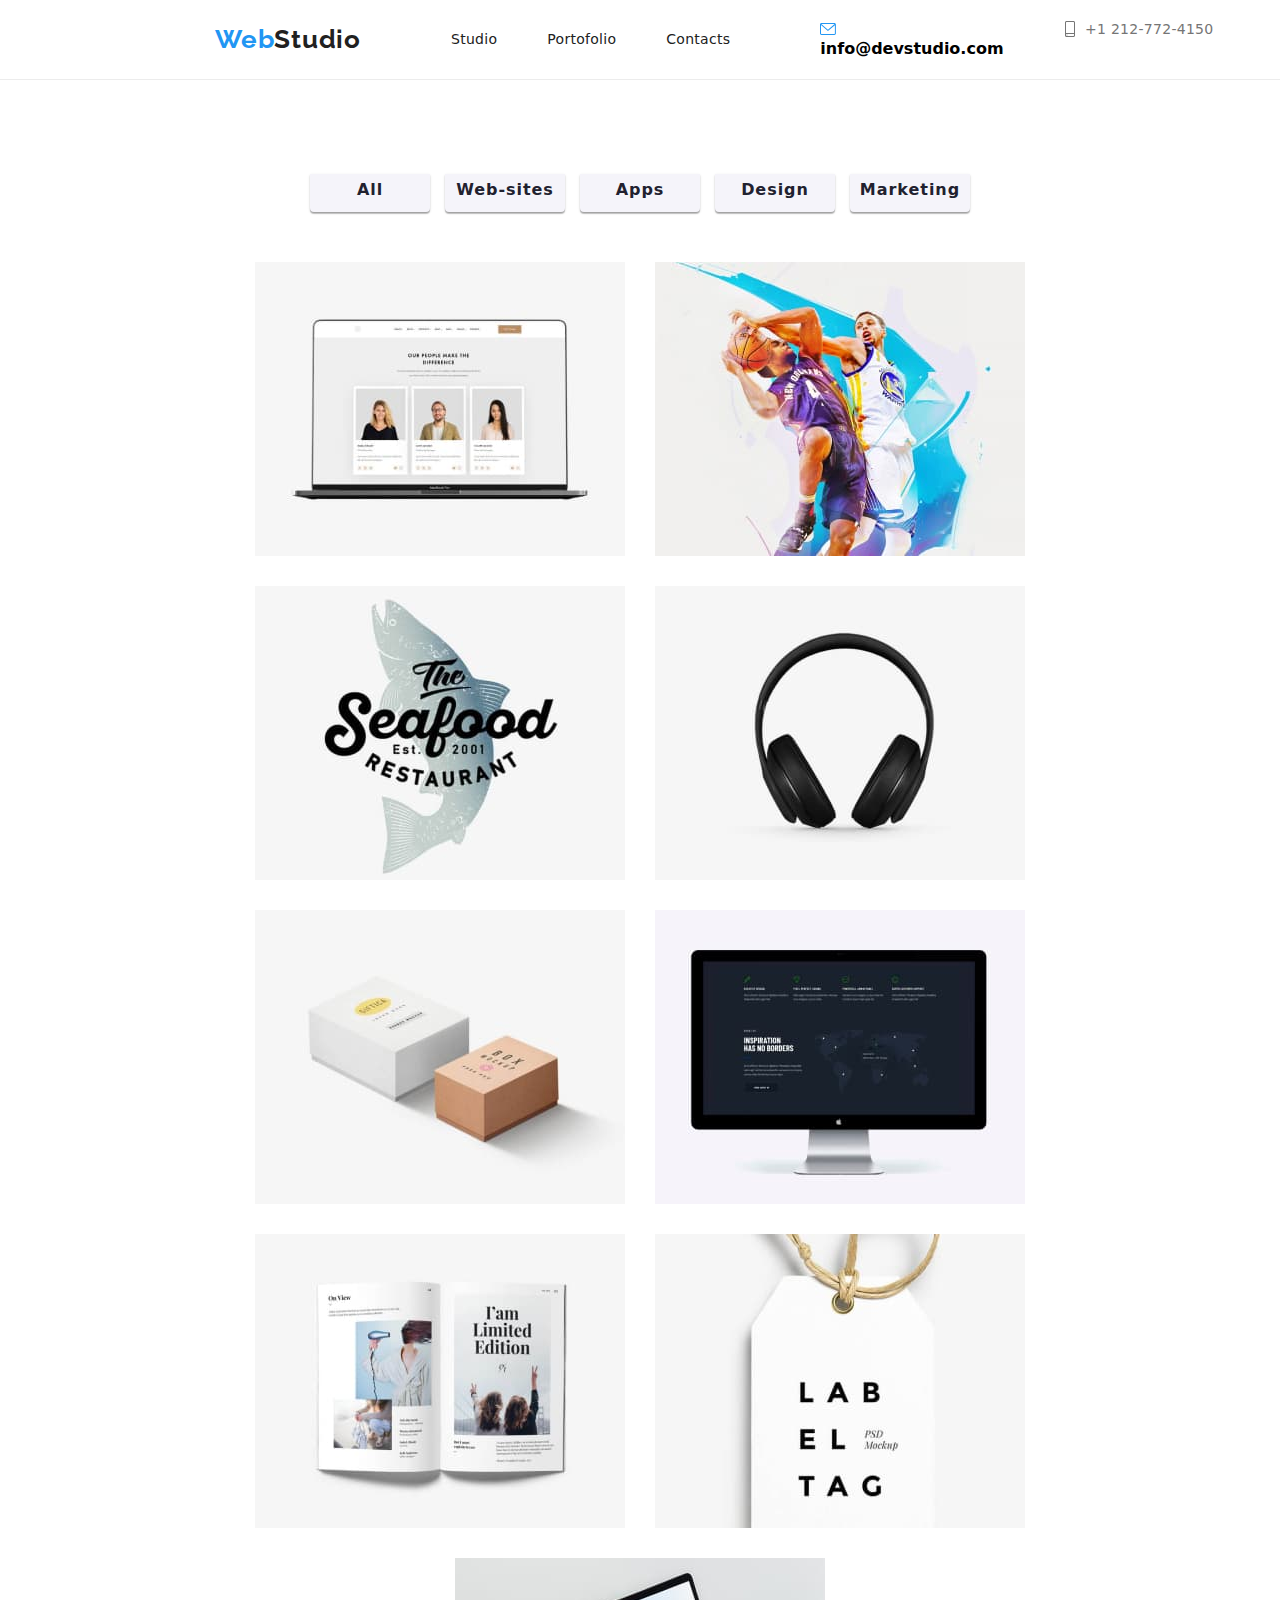
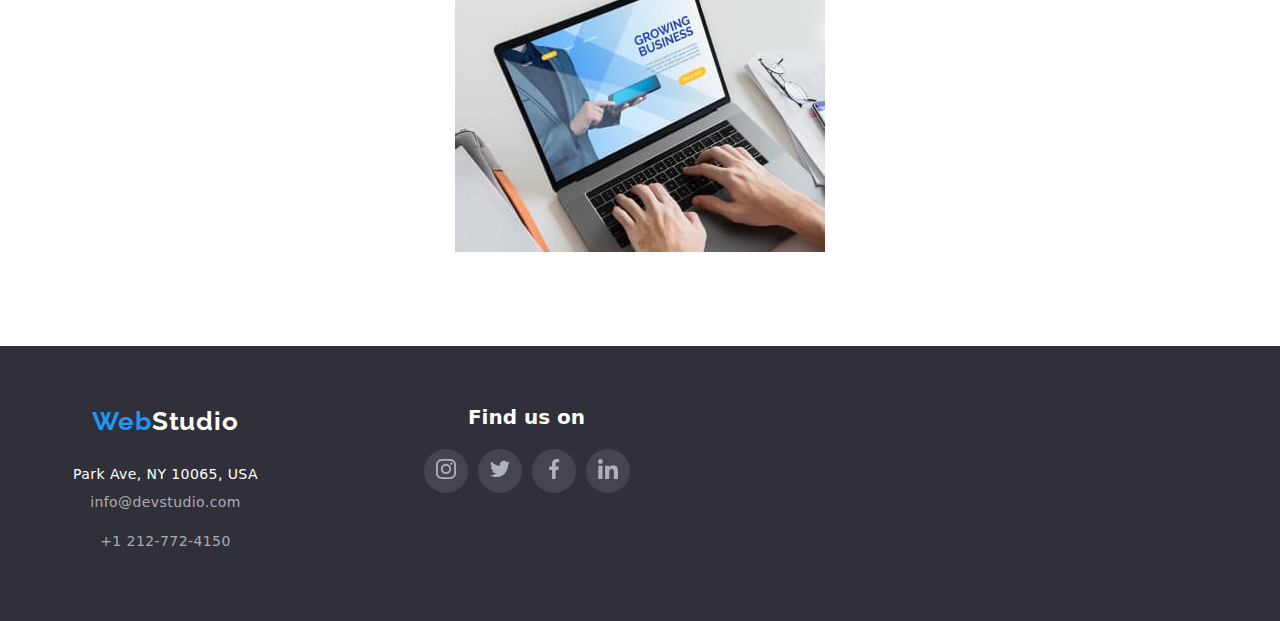
==== portofolio.html @ f5ddb163 "update6.1" ====
<!DOCTYPE html>
<html lang="en">
  <head>
    <meta charset="UTF-8" />
    <meta http-equiv="X-UA-Compatible" content="IE=edge" />
    <meta name="viewport" content="width=device-width, initial-scale=1.0" />
    <title>Portofolio</title>
    <link rel="stylesheet" href="https://cdnjs.cloudflare.com/ajax/libs/modern-normalize/1.0.0/modern-normalize.min.css"/>
    <link rel="stylesheet" href="./css/reset.css" />
    <link rel="stylesheet" href="./css/styles.css" />
  </head>

  <body>
    <!--header Section-->
    <header class="header-section">
      <div class="header-section-container container">
        <a class="header-section-logo logo-style" href="index.html">Web<span class="second-logo">Studio</span></a>
        <nav class="header-section-nav menu"></nav>
          <ul class="header-section-nav_list unstyled-list">
            <li class="header-section-nav_item"><a class="nav_link active" href="index.html">Studio</a></li>
            <li class="header-section-nav_item"><a class="nav_link active" href="portofolio.html">Portofolio</a></li>
            <li class="header-section-nav_item"><a class="nav_link active" href="contacts.html">Contacts</a></li>
          </ul>
        </nav>
        <div class="top-contact">
        <ul class="top-contact_list unstyled-list">
          <li class="top-contact_item">
            <a class="link" href="mailto:info@devstudio.com"></a>
                <svg width="16" height="12">
                  <use href="images/icons-svg.svg#icon-Mail"></use></svg> 
              info@devstudio.com</a>
          </li>
          <li class="top-contact_item">
            <a class="link" href="tel:+123456789">
                <svg width="10" height="16"><use href="images/icons-svg.svg#icon-smartphone"></use>
                </svg>+1 212-772-4150</a>
          </ul>
        </div>
      </div>
    </header>

    <!--Project Category Section-->

    <main>

      <section class="project-section section">
        <div class="project-section-button container">
          <ul class="project-section-button_list unstyled-list">
              <li class="project-section-button_item-all"><button type="button" class="button-style">All</button></li>
              <li class="project-section-button_item-web"><button type="button" class="button-style">Web-sites</button></li>
              <li class="project-section-button_item-apps"><button type="button" class="button-style">Apps</button></li>
              <li class="project-section-button_item-design"><button type="button" class="button-style">Design</button></li>
              <li class="project-section-button_item-marketing"><button type="button" class="button-style">Marketing</button></li>
          </ul>
        </div>
        <!--ProjectTypeSection-->
      <div class="project-section-card container">
       <ul class="project-section-card_list unstyled-list">
        <li class="project-section-card_item">
          <div class="project_logo">
            <img
                src="./images/Technoduck.jpg"
                alt="Technoduck"
                width=" 370px"
                height="294px"
              />
              <div class="overlay">
                <div><p>Technoduck is a state-of-the-art coronavirus distribution platform. Companies use this platform for digital espionage and attacks on competitors' secure servers.</p>
              </div>
          </div>
              <h3 class="image-title">Technoduck</h3>
              <p class="image-description">Web-site</p>
        </li>
          

          <li class="project-section-card_item">
            <div class="project_logo">
              <img
                src="./images/PosterBasket.jpg"
                alt="PosterBasket"
                width=" 370px"
                height="294px"
              />
              <div class="overlay">
                <div><p>...</p>
              </div>
            </div>
            <h3 class="image-title">Poster New Orlean vs Golden Star</h3>
            <p class="image-description">Design</p>
          </li>

          <li class="project-section-card_item">
            <div class="project_logo">
              <img
                src="./images/Seafood.jpg"
                alt="Seafood"
                width=" 370px"
                height="294px"
              />
              <div class="overlay">
                <div><p>...</p>
              </div>
            </div>
            <h3 class="image-title">Seafood Restaurant</h3>
            <p class="image-description">Apps</p>
          </li>

          <li class="project-section-card_item">
            <div class="project_logo">
              <img
                src="./images/ProjectPrime.jpg"
                alt="ProjectPrime"
                width=" 370px"
                height="294px"
              />
              <div class="overlay">
                <div><p>...</p>
              </div>
            </div>
            <h3 class="image-title">Project Prime</h3>
            <p class="image-description">Marketing</p>
          </li>

          <li class="project-section-card_item">
            <div class="project_logo">
              <img
                src="./images/ProjectBoxes.jpg"
                alt="ProjectBoxes"
                width=" 370px"
                height="294px"
              />
              <div class="overlay">
                <div><p>...</p>
              </div>
            </div>
            <h3 class="image-title">Project Boxes</h3>
            <p class="image-description">Apps</p>
          </li>

          <li class="project-section-card_item">
            <div class="project_logo">
              <img
                src="./images/PcWeb.jpg"
                alt="PcWeb"
                width=" 370px"
                height="294px"
              />
              <div class="overlay">
                <div><p>...</p>
              </div>
            </div>
            <h3 class="image-title">Inspiration has no Borders</h3>
            <p class="image-description">Web-site</p>
          </li>

          <li class="project-section-card_item">
            <div class="project_logo">
              <img
                src="./images/LimitedEdition.jpg"
                alt="LimitedEdition"
                width=" 370px"
                height="294px"
              />
              <div class="overlay">
                <div><p>...</p>
              </div>
            </div>
            <h3 class="image-title">Limited Edition</h3>
            <p class="image-description">Design</p>
          </li>

          <li class="project-section-card_item">
            <div class="project_logo">
              <img
                src="./images/ProjectLAB.jpg"
                alt="ProjectLAB"
                width=" 370px"
                height="294px"
              />
              <div class="overlay">
                <div><p>...</p>
              </div>
            </div>
            <h3 class="image-title">Project LAB</h3>
            <p class="image-description">Marketing</p>
          </li>

          <li class="project-section-card_item">
            <div class="project_logo">
              <img
                src="./images/Laptop.jpg"
                alt="Laptop"
                width=" 370px"
                height="294px"
              />
              <div class="overlay">
                <div><p>...</p>
              </div>
            </div>
            <h3 class="image-title">Growing Business</h3>
            <p class="image-description">Apps</p>
          </li>
        </ul>
      </div>
      </section>
    </main>

    <!-- Footer Section -->

    <footer class="footer-section">
      <div class="container">
          <address>
            <ul class="footer-section_list unstyled-list">
              <li class="footer-section_item">
                  <div>
                    <ul class="footer-contact-info unstyled-list">
                      <li><a class="header-section-logo logo-style" href="index.html">Web<span class="second-logo">Studio</span></a>
                      <li><p class="adress-line">Park Ave, NY 10065, USA</p></li>
                      <li><p class="contact-method">info@devstudio.com</p></li>
                      <li><p class="contact-method">+1 212-772-4150</p></li>
                    </ul>
                  </div>
              </li>
              <li class="footer-section_item">
                <div class="footer-social-media">
                  <h3 class="footer-social-media_title">Find us on</h3>
                  <ul class="footer-social-media_list unstyled-list">
                    <li class="footer-social-media_item"><a href="#">
                      <svg width="20" height="20"><use xlink:href="images/icons-svg.svg#icon-instagram"></use>
                      </svg>
                    </a>
                    </li>
                    <li class="footer-social-media_item"><a href="#">
                      <svg width="20" height="20"><use xlink:href="images/icons-svg.svg#icon-twitter"></use>
                      </svg>
                    </a>
                    </li>
                    <li class="footer-social-media_item"><a href="#">
                      <svg width="20" height="20"><use xlink:href="images/icons-svg.svg#icon-Facebook"></use>
                      </svg>
                    </a>
                    </li>
                    <li class="footer-social-media_item"><a href="#">
                      <svg width="20" height="20"><use xlink:href="images/icons-svg.svg#icon-Linkedin"></use>
                      </svg>
                    </a>
                    </li>
                  </ul>
                </div>
              </li>
            </ul>
          </address>
        </div>
      </div>
    </footer>
  </body>
</html>
---- css/styles.css ----
@import url("https://fonts.googleapis.com/css2?family=Raleway:wght@700&family=Roboto:wght@400;500;700;900&display=swap");

.container {
  width: 1200px;
}

.container {
  margin: 0 auto;
  width: 100%;
}

.main-section {
  padding: 94px;
}

.link {
  font-weight: 500;
  font-size: 14px;
  line-height: 1.1;
  letter-spacing: 0.02em;
  color: #757575;
  text-decoration: none;
  cursor: pointer;
}

.unstyled-list {
  list-style: none;
}

html {
  font-family: "Roboto";
  font-style: normal;
  font-weight: 700;
}

.regular-customer-section {
  font-size: 36px;
  line-height: 1.2;
  text-align: center;
  letter-spacing: 0.03em;
  color: #212121;
  padding-top: 50px;
  padding-bottom: 94px;
}

.regular-section_subtitle {
  padding-bottom: 50px;
}

.regular-customer-section_item a:hover {
  color: #2196f3;
  background-color: #fff;
  width: 170px;
  height: 95px;
  border: 1px solid #2196f3;
  border-radius: 4%;
  display: flex;
  justify-content: center;
  align-items: center;
  cursor: pointer;
}

.regular-customer-section_item a {
  color: #afb1b8;
}

.regular-customer-section_item svg {
  fill: currentColor;
}
.regular-customer-section_item {
  border: 1px solid #afb1b8;
  width: 270px;
  height: 120px;
  left: 215px;
  border-radius: 4px;
  align-items: center;
}

.regular-customer-section_list {
  display: flex;
  gap: 30px;
  padding-left: 215px;
  padding-right: 215px;
  align-items: center;
}
.social-media_item svg {
  fill: currentColor;
}

.social-media_item a:hover {
  color: #fff;
  background-color: #2196f3;
  width: 44px;
  height: 44px;
  border-radius: 50%;
  display: flex;
  justify-content: center;
  align-items: center;
  cursor: pointer;
}

.social-media_item a {
  color: #afb1b8;
}

.social-media_item {
  width: 44px;
  height: 44px;
  background-color: #fff;
  border-radius: 50%;
  display: flex;
  align-items: center;
  justify-content: center;
}

.social-media {
  display: flex;
  justify-content: center;
  gap: 10px;
}

.our-team-section_item .employee_details .image-description {
  font-weight: 400;
  font-size: 16px;
  line-height: 1.9;
  letter-spacing: 0.03em;
  color: #757575;
}

.our-team-section_item .employee_details .image-title {
  font-size: 18px;
  line-height: 2;
  letter-spacing: 0.06em;
  color: #212121;
}

.our-team-section_item .employee_details {
  display: flex;
  flex-direction: column;
  gap: 10px;
}

.our-team-section_item picture {
  max-width: 100%;
}

.our-team-section_item {
  background: #fff;
  box-shadow: 0px 1px 3px rgba(0, 0, 0, 0.12), 0px 1px 1px rgba(0, 0, 0, 0.14),
    0px 2px 1px rgba(0, 0, 0, 0.2);
  border-radius: 0px 0px 4px 4px;
  text-align: center;
  display: flex;
  flex-direction: column;
  gap: 30px;
  padding-bottom: 30px;
}

.our-team-section {
  background: #f5f4fa;
  padding: 94px;
}

.what-we-do-section_list:nth-child(1) {
  z-index: 1;
}

.what-we-do-section_list:nth-child(2) {
  z-index: 2;
}

.what-we-do-section_list {
  position: absolute;
  bottom: 0;
  width: 370px;
  height: 70px;
  background: #2f303acc;
  display: flex;
  justify-content: center;
  align-items: center;
  font-family: "Roboto";
  font-size: 14px;
  line-height: 1.1;
  letter-spacing: 0.03em;
  text-transform: uppercase;
  color: #fff;
}

.what-we-do-section_list {
  position: absolute;
}

.what-we-do-section_list,
.our-team-section_list {
  display: flex;
  flex-wrap: wrap;
  gap: 30px;
  justify-content: center;
}

.what-we-do-section .section_subtitle,
.our-team-section .section_subtitle,
.section_subtitle {
  font-size: 36px;
  line-height: 1.2;
  text-align: center;
  letter-spacing: 0.03em;
  color: #212121;
  padding-bottom: 50px;
}

.value_image {
  border-radius: 4px;
  background-color: #f5f4fa;
  height: 120px;
  display: flex;
  justify-content: center;
  align-items: center;
}

.value_item .value_description {
  font-weight: 400;
  font-size: 14px;
  line-height: 1.7;
  letter-spacing: 0.03em;
  color: #757575;
}

.value_item .value_title {
  font-size: 14px;
  line-height: 16px;
  letter-spacing: 0.03em;
  text-transform: uppercase;
  color: #212121;
  padding-bottom: 10px;
}

.flexbox-container {
  display: flex;
  justify-content: center;
}

.flexbox-item {
  width: 150px;
  margin: 10px;
  border: 2px solid #00000000;
  width: 270px;
  height: 200px;
  left: 215px;
}

.value_list {
  display: flex;
  flex-direction: column;
  gap: 30px;
  padding: 0px 15px;
}
.our-values-section_item {
  box-sizing: border-box;
  border: 1px solid rgba(0, 0, 0, 0);
  width: 270px;
  height: 120px;
  left: 215px;
}

.our-values-section_list {
  display: flex;
  align-items: center;
  flex-direction: row;
  flex-wrap: wrap;
  justify-content: center;
  text-align: center;
  margin: 20px;
  padding: 20px;
  gap: 30px;
}

.our-values-section {
  padding-bottom: 94px;
  justify-content: center;
}

.request-service-button {
  font-size: 16px;
  line-height: 1.9;
  text-align: center;
  letter-spacing: 0.06em;
  color: #fff;
  padding: 0;
  width: 200px;
  height: 50px;
  background: #2196f3;
  cursor: pointer;
  margin-top: 30px;
}
.bussiness-object {
  font-weight: 900;
  width: 360px;
  height: 84px;
  font-size: 26px;
  line-height: 1.6;
  text-align: center;
  letter-spacing: 0.06em;
  text-transform: uppercase;
  color: #fff;
}

.hero-section {
  background-image: linear-gradient(
      rgba(47, 48, 58, 0.4),
      rgba(47, 48, 58, 0.4)
    ),
    url(../images/hero1.jpg);
}

.hero-section_item {
  display: flex;
  justify-content: center;
  align-items: center;
}

.hero-section {
  height: 400px;
  display: flex;
  justify-content: center;
  align-items: center;
  background-repeat: no-repeat;
  background-position: center;
  background-size: 100%;
}

.project-section-card_item .project_description .image-description {
  font-weight: 400;
  font-size: 16px;
  line-height: 1.9;
  letter-spacing: 0.03em;
  padding-left: 24px;
  color: #757575;
}

.project-section-card_item .project_description .image-title {
  font-size: 18px;
  line-height: 2;
  letter-spacing: 0.06em;
  padding-left: 24px;
  color: #212121;
}

.project-section-card_item .project_description {
  padding-top: 20px;
  height: 110px;
  background-color: #fff;
}

.project-section-card_list {
  display: flex;
  flex-wrap: wrap;
  width: 80%;
  align-self: center;
  justify-content: center;
  gap: 30px;
  padding-bottom: 94px;
}

.project-section-card {
  display: flex;
  flex-wrap: wrap;
  width: 100%;
  align-self: center;
  justify-content: center;
  gap: 30px;
}

.button-style {
  background: #f5f4fa;
  font: #212121;
}

.project-section-button_list {
  display: flex;
  justify-content: center;
  gap: 15px;
  padding-bottom: 50px;
  flex-wrap: wrap;
  padding-top: 94px;
}

.project_logo:hover .overlay {
  top: 0;
  justify-content: center;
}

.project_logo {
  position: relative;
  width: 370px;
  height: 294px;
  overflow: hidden;
  text-align: center;
  justify-content: center;
}

.project_logo .overlay {
  position: absolute;
  top: 0;
  bottom: 0;
  left: 0;
  right: 0;
  transition: 250ms cubic-bezier(0.4, 0, 0.2, 1);
  opacity: 0.9;
  background: rgba(33, 150, 243, 0.9);
  color: #fff;
  overflow: hidden;
  text-align: center;
  justify-content: center;
  height: 100%;
  width: 100%;
  transition-property: top, right, bottom, left;
  transition-duration: 250ms;
  transition-timing-function: cubic-bezier(0.4, 0, 0.2, 1);
  top: 100%;
}
.overlay p {
  font-weight: 400;
  font-size: 18px;
  line-height: 28px;
  letter-spacing: 0.03em;
  color: #ffffff;
  padding-top: 50px;
  padding-bottom: 94px;
}

.project-section-button_item-all {
  font-size: 16px;
  line-height: 2;
  text-align: center;
  letter-spacing: 0.06em;
  color: #21212f;
  padding: 0;
  width: 120px;
  height: 38px;
  background: #f5f4fa;
  cursor: pointer;
  border-radius: 4px;
  box-shadow: 0px 1px 3px rgba(0, 0, 0, 0.12), 0px 1px 1px rgba(0, 0, 0, 0.14),
    0px 2px 1px rgba(0, 0, 0, 0.2);
  border-radius: 0px 0px 4px 4px;
}

.project-section-button_item-all :hover,
.project-section-button_item-all :focus {
  transform: scale(1.05);
  color: #2196f3;
  transition: 250ms, cubic-bezier(0.4, 0, 0.2, 1);
}

.project-section-button_item-web {
  font-size: 16px;
  line-height: 2;
  text-align: center;
  letter-spacing: 0.06em;
  color: #21212f;
  padding: 0;
  width: 120px;
  height: 38px;
  background: #f5f4fa;
  cursor: pointer;
  border-radius: 4px;
  box-shadow: 0px 1px 3px rgba(0, 0, 0, 0.12), 0px 1px 1px rgba(0, 0, 0, 0.14),
    0px 2px 1px rgba(0, 0, 0, 0.2);
  border-radius: 0px 0px 4px 4px;
}

.project-section-button_item-web:hover,
.project-section-button_item-web:focus {
  transform: scale(1.05);
  color: #2196f3;
  transition: 250ms, cubic-bezier(0.4, 0, 0.2, 1);
}

.project-section-button_item-apps {
  font-size: 16px;
  line-height: 2;
  text-align: center;
  letter-spacing: 0.06em;
  color: #21212f;
  padding: 0;
  width: 120px;
  height: 38px;
  background: #f5f4fa;
  cursor: pointer;
  border-radius: 4px;
  box-shadow: 0px 1px 3px rgba(0, 0, 0, 0.12), 0px 1px 1px rgba(0, 0, 0, 0.14),
    0px 2px 1px rgba(0, 0, 0, 0.2);
  border-radius: 0px 0px 4px 4px;
}

.project-section-button_item-apps:hover,
.project-section-button_item-apps:focus {
  transform: scale(1.05);
  color: #2196f3;
  transition: 250ms, cubic-bezier(0.4, 0, 0.2, 1);
}

.project-section-button_item-design {
  font-size: 16px;
  line-height: 2;
  text-align: center;
  letter-spacing: 0.06em;
  color: #21212f;
  padding: 0;
  width: 120px;
  height: 38px;
  background: #f5f4fa;
  cursor: pointer;
  border-radius: 4px;
  box-shadow: 0px 1px 3px rgba(0, 0, 0, 0.12), 0px 1px 1px rgba(0, 0, 0, 0.14),
    0px 2px 1px rgba(0, 0, 0, 0.2);
  border-radius: 0px 0px 4px 4px;
}

.project-section-button_item-design :hover,
.project-section-button_item-design :focus {
  transform: scale(1.05);
  color: #2196f3;
  transition: 250ms, cubic-bezier(0.4, 0, 0.2, 1);
}

.project-section-button_item-marketing {
  font-size: 16px;
  line-height: 2;
  text-align: center;
  letter-spacing: 0.06em;
  color: #21212f;
  padding: 0;
  width: 120px;
  height: 38px;
  background: #f5f4fa;
  cursor: pointer;
  border-radius: 4px;
  box-shadow: 0px 1px 3px rgba(0, 0, 0, 0.12), 0px 1px 1px rgba(0, 0, 0, 0.14),
    0px 2px 1px rgba(0, 0, 0, 0.2);
  border-radius: 0px 0px 4px 4px;
}

.project-section-button_item-marketing :hover,
.project-section-button_item-marketing :focus {
  transform: scale(1.05);
  color: #2196f3;
  transition: 250ms, cubic-bezier(0.4, 0, 0.2, 1);
}

.top-contact_item a:hover,
.top-contact_item a:focus {
  color: #2196f3;
  text-decoration: none;
  cursor: pointer;
}

.top-contact_item a {
  color: #757575;
  display: flex;
  gap: 10px;
  align-items: flex-end;
  position: absolute;
}

.top-contact_item svg {
  fill: currentColor;
}

.top-contact_list {
  display: flex;
  flex-direction: row;
  gap: 40px;
  cursor: pointer;
}

.header-section-nav_item .nav_link:hover,
.header-section-nav_item .nav_link:focus {
  color: #2196f3;
  cursor: pointer;
}

.header-section-nav_item .nav_link {
  color: #2196f3;

  cursor: pointer;
}

.header-section-nav_item .nav_link {
  font-weight: 500;
  font-size: 14px;
  line-height: 1.1;
  letter-spacing: 0.02em;
  color: #212121;
  text-decoration: none;
  cursor: pointer;
}

.header-section-nav_item a:hover::after {
  visibility: visible;
  display: flex;
  flex-direction: row;
  position: relative;
  color: #2196f3;
}

.header-section-nav_item a::after {
  content: "";
  border: 2px solid #2196f3;
  width: 100%;
  position: absolute;
  bottom: -30px;
  border-radius: 2px;
  visibility: hidden;
  left: 0;
}

.header-section-nav_item {
  padding-right: relative;
}

.header-section-nav_list {
  display: flex;
  margin-left: 90px;
  margin-right: 90px;
  gap: 50px;
}

.header-section-container .nav_list,
.header-section-container .top-contact {
  margin: 0 0 0 auto;
}

.header-section-container .nav_list {
  display: flex;
  gap: 50px;
}

.header-section-container .second-logo {
  color: #212121;
}

.header-section-container .logo-style {
  font-family: "Raleway";
  font-style: normal;
  font-size: 26px;
  line-height: 1.2;
  letter-spacing: 0.03em;
  color: #2196f3;
  text-decoration: none;
}

.header-section-container {
  display: flex;
  height: 80px;
  align-items: center;
  justify-content: center;
  border-bottom: 1px solid #ececec;
  padding-left: 215px;
  padding-right: 215px;
}

.footer-section_item .footer-contact-info {
  align-items: flex-start;
}

.footer-section_item {
  justify-content: flex-start;
  align-items: flex-start;
}

.footer-section_list {
  justify-content: flex-start;
  gap: 0px;
  padding-left: 15px;
}

.footer-social-media_title {
  color: #fff;
  font-size: 20px;
}

.footer-social-media_item svg {
  fill: currentColor;
}

.footer-social-media_item a:hover {
  color: #fff;
  background-color: #2196f3;
  width: 44px;
  height: 44px;
  border-radius: 50%;
  display: flex;
  justify-content: center;
  align-items: center;
  cursor: pointer;
}

.footer-social-media_item a {
  color: #fff;
}

.footer-social-media_item {
  width: 44px;
  height: 44px;
  background: rgba(255, 255, 255, 0.1);
  border-radius: 50%;
  display: flex;
  align-items: center;
  justify-content: center;
  margin-top: 20px;
}

.footer-social-media_list {
  display: flex;
  gap: 10px;
}

.footer-social-media-title {
  font-size: 14px;
  line-height: 1.1;
  letter-spacing: 0.03em;
  text-transform: uppercase;
  color: #fff;
  font-style: normal;
  padding-bottom: 20px;
}

.footer-social-media {
  display: flex;
  flex-direction: column;
  align-items: center;
}

.footer-section_item .footer-contact-info .contact-method {
  font-weight: 400;
  font-size: 14px;
  line-height: 1.1;
  letter-spacing: 0.03em;
  color: #ffffff99;
  font-style: normal;
  text-decoration: none;
  cursor: pointer;
  padding-bottom: 12px;
  padding-top: 12px;
}

.footer-section_item .footer-contact-info .adress-line {
  font-weight: 400;
  font-size: 14px;
  line-height: 1.1;
  letter-spacing: 0.03em;
  color: #fff;
  font-style: normal;
  padding-top: 30px;
}

.footer-section_item .footer-contact-info .second-logo {
  color: #fff;
}

.footer-section_item .footer-contact-info .logo-style {
  font-family: "Raleway";
  font-style: normal;
  font-size: 26px;
  line-height: 1.2;
  letter-spacing: 0.03em;
  color: #2196f3;
  text-decoration: none;
}
.footer-section_item .footer-contact-info {
  display: flex;
  flex-direction: column;
  align-items: center;
}

.footer-section_item {
  display: flex;
  justify-content: center;
  width: 301px;
}

.footer-section_list {
  display: flex;
  flex-wrap: wrap;

  gap: 60px;
}

.footer-section {
  background: #2f303a;
  padding: 60px 0px;
}

/* Modal */

.modal {
  position: fixed;
  top: 0;
  bottom: 0;
  left: 0;
  right: 0;
  background: rgba(25, 28, 38, 0.2);
  width: 100vw;
  height: 100vh;
  display: flex;
  justify-content: center;
  align-items: center;
}
.modal-content {
  padding: 16px;
  background: #fff;
  width: 50%;
  margin: 0 auto;
  height: 500px;
  position: relative;
}

.close-btn {
  position: absolute;
  outline: none;
  background: #ffffff;
  width: 30px;
  height: 30px;
  right: 16px;
  top: 16px;
  border: 1px solid rgba(0, 0, 0, 0.1);
  border-radius: 50%;
  cursor: pointer;
  text-align: center;
  text-decoration: none;
  justify-content: center;
}

.close-btn:hover,
.close-btn:focus {
  color: #2196f3;
}

.is-hidden {
  visibility: hidden;
  opacity: 0;
}
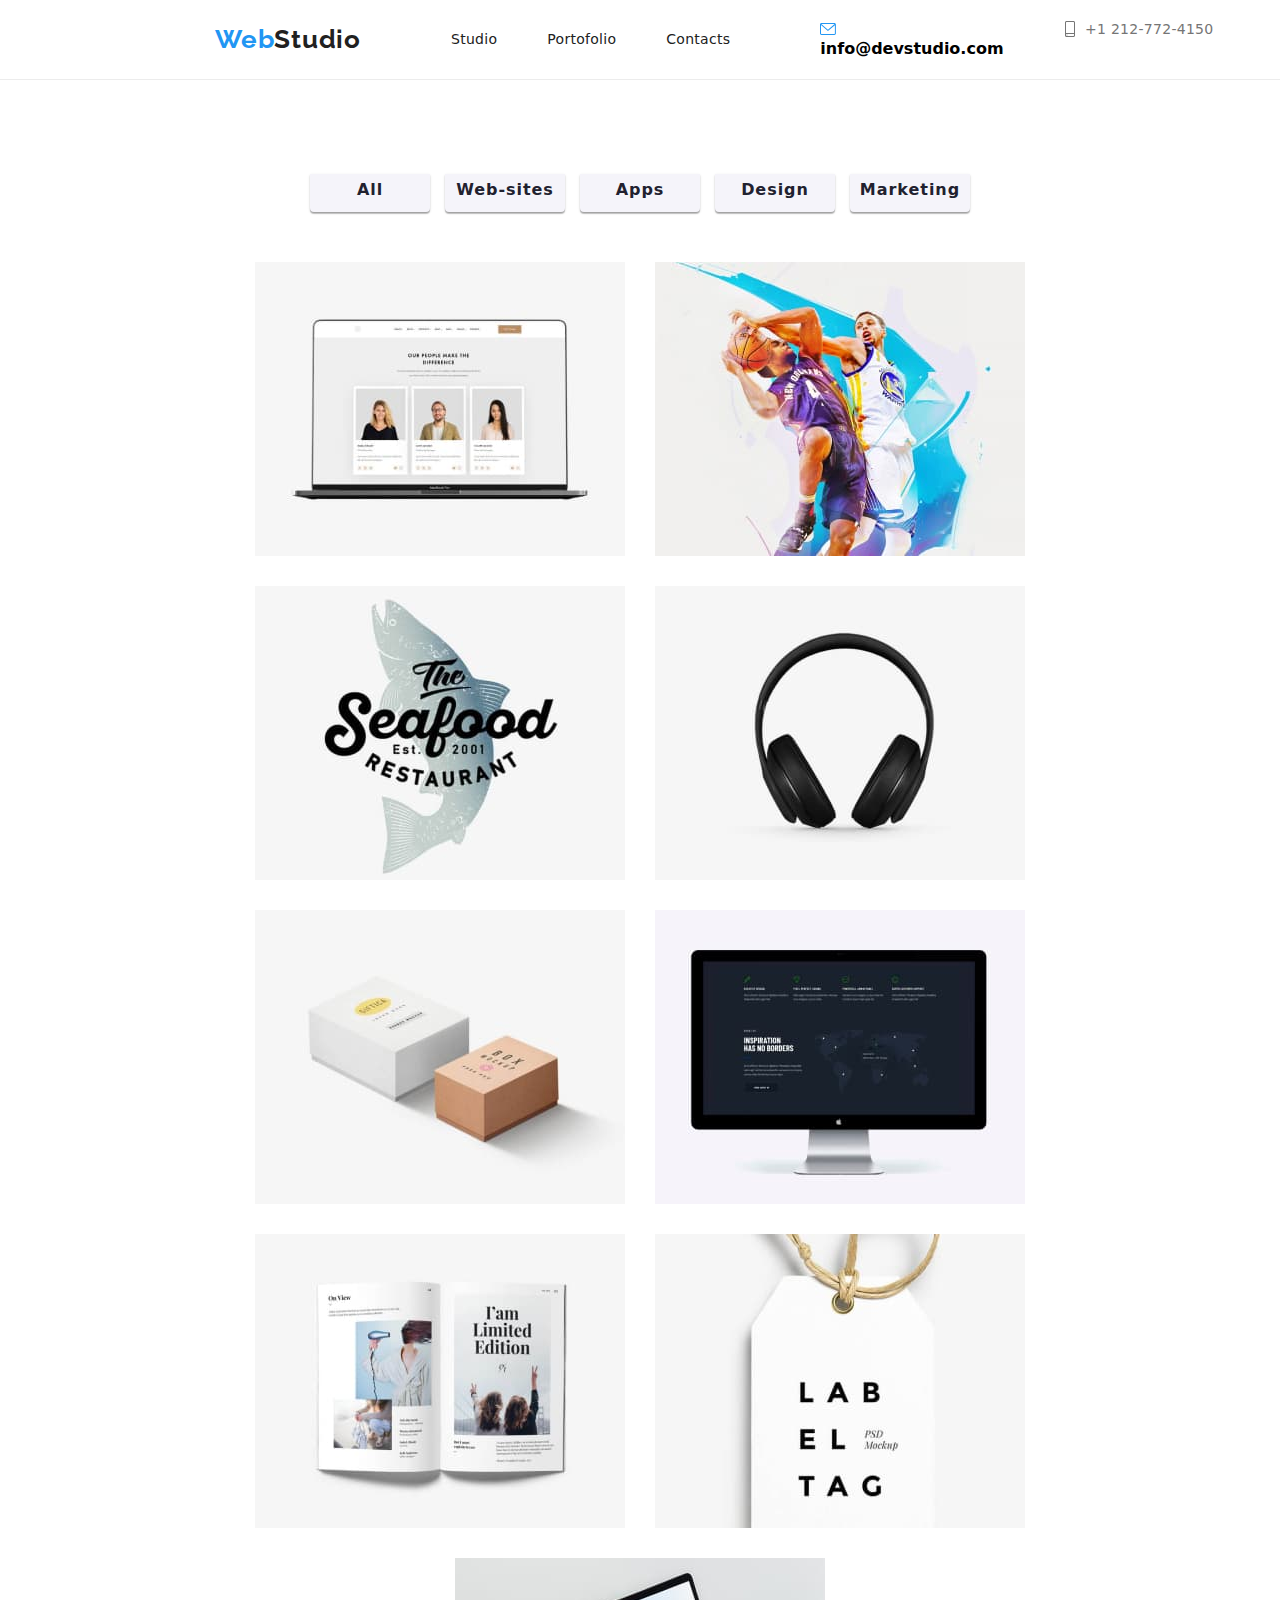
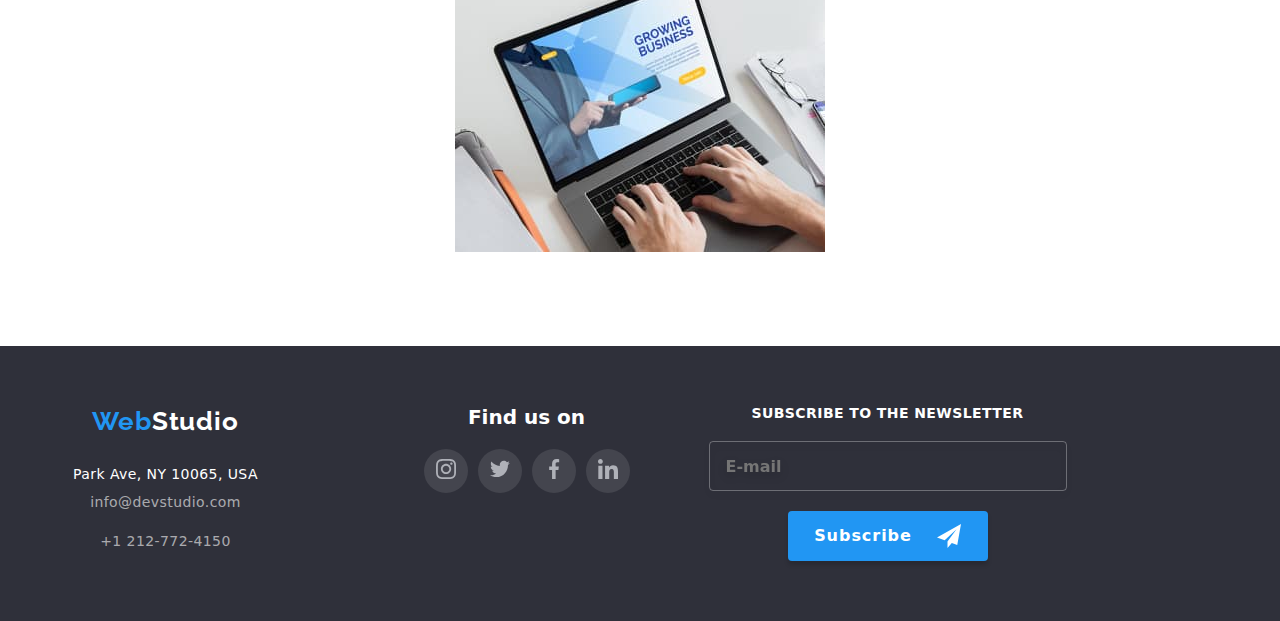
==== commit 37c848e0: "update 6.1" ====
--- a/portofolio.html
+++ b/portofolio.html
@@ -244,8 +244,20 @@
                       <svg width="20" height="20"><use xlink:href="images/icons-svg.svg#icon-Linkedin"></use>
                       </svg>
                     </a>
-                    </li>
+                    </li>                    
                   </ul>
+                </div>
+              </li>
+
+              <li class="footer-section_item">
+                <div class="footer-subscribe">
+                  <h3 class="footer-subscribe_title"> Subscribe to the newsletter</h3>
+                  <form class="footer-subscribe_form" name="subscribe_form" autocomplete="on" novalidate>
+                    <input type="email" name="email" placeholder="E-mail"/>
+                    <button type="submit">Subscribe <svg width="24" height="24">
+                      <use href="images/icons-svg.svg#icon-send"></use></svg>
+                    </button>
+                  </form>
                 </div>
               </li>
             </ul>
--- a/css/styles.css
+++ b/css/styles.css
@@ -661,6 +661,67 @@
   padding-right: 215px;
 }
 
+.footer-subscribe {
+  display: flex;
+  flex-direction: column;
+  justify-content: center;
+  align-items: center;
+}
+
+.footer-subscribe_title {
+  font-style: normal;
+  font-weight: 700;
+  font-size: 14px;
+  line-height: 1.1;
+  letter-spacing: 0.03em;
+  text-transform: uppercase;
+  color: #ffffff;
+  padding-bottom: 20px;
+}
+
+.footer-subscribe_form {
+  display: flex;
+  flex-direction: column;
+  align-items: center;
+}
+
+.footer-subscribe_form input {
+  background: rgba(0, 0, 0, 0);
+  border: 1px solid rgba(255, 255, 255, 0.3);
+  filter: drop-shadow(0px 4px 4px rgba(0, 0, 0, 0.15));
+  border-radius: 4px;
+  width: 358px;
+  height: 50px;
+  padding-left: 16px;
+  outline: none;
+  cursor: pointer;
+}
+
+.footer-subscribe_form button {
+  width: 200px;
+  height: 50px;
+  background: #2196f3;
+  box-shadow: 0px 4px 4px rgba(0, 0, 0, 0.15);
+  border-radius: 4px;
+  font-size: 16px;
+  line-height: 1.9;
+  display: inline-flex;
+  justify-content: center;
+  align-items: center;
+  text-align: center;
+  gap: 25px;
+  letter-spacing: 0.06em;
+  color: #fff;
+  cursor: pointer;
+  border: none;
+  margin-top: 20px;
+}
+
+.footer-subscribe_form svg {
+  fill: currentColor;
+  color: #fff;
+}
+
 .footer-section_item .footer-contact-info {
   align-items: flex-start;
 }
@@ -796,6 +857,7 @@
 /* Modal */
 
 .modal {
+  background: rgba(0, 0, 0, 0.2);
   position: fixed;
   top: 0;
   bottom: 0;
@@ -807,34 +869,51 @@
   display: flex;
   justify-content: center;
   align-items: center;
-}
-.modal-content {
+  transition: opacity 250ms cubic-bezier(0.4, 0, 0.2, 1),
+    visibility 250ms cubic-bezier(0.4, 0, 0.2, 1);
+}
+.modal .modal-content {
+  position: absolute;
+  max-width: 450px;
+  max-height: 610px;
   padding: 16px;
   background: #fff;
-  width: 50%;
-  margin: 0 auto;
-  height: 500px;
-  position: relative;
-}
-
-.close-btn {
+  box-shadow: 0px 1px 3px rgba(0, 0, 0, 0.12), 0px 1px 1px rgba(0, 0, 0, 0.14),
+    0px 2px 1px rgba(0, 0, 0, 0.2);
+  border-radius: 4px;
+}
+.modal .modal-content svg {
+  fill: currentColor;
+}
+
+.modal .modal-content h3 {
+  font-size: 20px;
+  line-height: 1.1;
+  text-align: center;
+  letter-spacing: 0.01em;
+  color: #212121;
+  margin-bottom: 12px;
+}
+
+.modal .modal-content .close-btn {
   position: absolute;
-  outline: none;
-  background: #ffffff;
+  right: 0px;
   width: 30px;
   height: 30px;
-  right: 16px;
-  top: 16px;
+  display: flex;
+  justify-content: center;
+  align-items: center;
+  margin-top: -32px;
+  margin-right: 8px;
+  background: #fff;
   border: 1px solid rgba(0, 0, 0, 0.1);
   border-radius: 50%;
-  cursor: pointer;
-  text-align: center;
-  text-decoration: none;
-  justify-content: center;
-}
-
-.close-btn:hover,
-.close-btn:focus {
+  padding: 9px;
+  cursor: pointer;
+}
+
+.modal .modal-content .close-btn:hover,
+.modal .modal-content .close-btn:focus {
   color: #2196f3;
 }
 
@@ -842,3 +921,134 @@
   visibility: hidden;
   opacity: 0;
 }
+
+.client-contact-form {
+  display: flex;
+  flex-direction: column;
+  gap: 10px;
+}
+
+.client-contact-form .form-item {
+  display: flex;
+  flex-direction: column;
+  gap: 4px;
+  font-weight: 400;
+  font-size: 12px;
+  line-height: 1.1;
+  letter-spacing: 0.01em;
+  color: #757575;
+  position: relative;
+}
+
+.client-contact-form .form-item svg {
+  fill: currentColor;
+  color: #212121;
+  position: absolute;
+  top: 31px;
+  left: 15px;
+}
+
+.client-contact-form .form-item input {
+  padding-left: 42px;
+  display: flex;
+  flex-direction: column;
+  gap: 4px;
+  height: 40px;
+  border: 1px solid rgba(33, 33, 33, 0.2);
+  border-radius: 4px;
+  outline: none;
+}
+
+.client-contact-form .form-item input:focus {
+  border: 1px solid #2196f3;
+  transition: border-color 250ms cubic-bezier(0.4, 0, 0.2, 1);
+  fill: #2196f3;
+}
+
+.client-contact-form .form-item input:focus + #symbol {
+  transition: color 250ms cubic-bezier(0.4, 0, 0.2, 1);
+  fill: #2196f3;
+}
+
+.client-contact-form .form-item textarea {
+  resize: none;
+  height: 120px;
+  padding: 15px 0px 0px 15px;
+  display: flex;
+  flex-direction: column;
+  gap: 4px;
+  border: 1px solid rgba(33, 33, 33, 0.2);
+  border-radius: 4px;
+  outline: none;
+}
+
+.client-contact-form .form-item textarea:focus {
+  border: 1px solid #2196f3;
+  transition: border-color 250ms cubic-bezier(0.4, 0, 0.2, 1);
+  fill: #2196f3;
+}
+
+.client-contact-form .terms {
+  display: flex;
+  flex-direction: row;
+  justify-content: center;
+  align-items: center;
+  gap: 8px;
+  font-weight: 400;
+  font-size: 12px;
+  line-height: 1.1;
+  letter-spacing: 0.03em;
+  color: #757575;
+}
+
+.client-contact-form .terms .terms-link {
+  font-weight: 400;
+  font-size: 12px;
+  line-height: 1.1;
+  letter-spacing: 0.03em;
+  color: #2196f3;
+}
+
+.client-contact-form .terms .replace-checkbox {
+  width: 16px;
+  height: 15px;
+  border: 2px solid #000;
+  border-radius: 2px;
+  position: relative;
+  display: flex;
+  justify-content: center;
+  align-items: center;
+}
+
+.client-contact-form .terms svg {
+  width: 16px;
+  height: 15px;
+  position: absolute;
+  fill: #fff;
+  opacity: 0;
+}
+
+.client-contact-form input[type="checkbox"] {
+  display: none;
+}
+
+.client-contact-form input[type="checkbox"]:checked + .replace-checkbox {
+  background: #2196f3;
+  border-color: #2196f3;
+}
+
+.client-contact-form input[type="checkbox"]:checked + .replace-checkbox svg {
+  opacity: 1;
+}
+
+.send-button {
+  width: 200px;
+  height: 50px;
+  background: #2196f3;
+  box-shadow: 0px 4px 4px rgba(0, 0, 0, 0.15);
+  border-radius: 4px;
+  border-color: rgba(0, 0, 0, 0);
+  color: #fff;
+  margin: 0 auto;
+  cursor: pointer;
+}
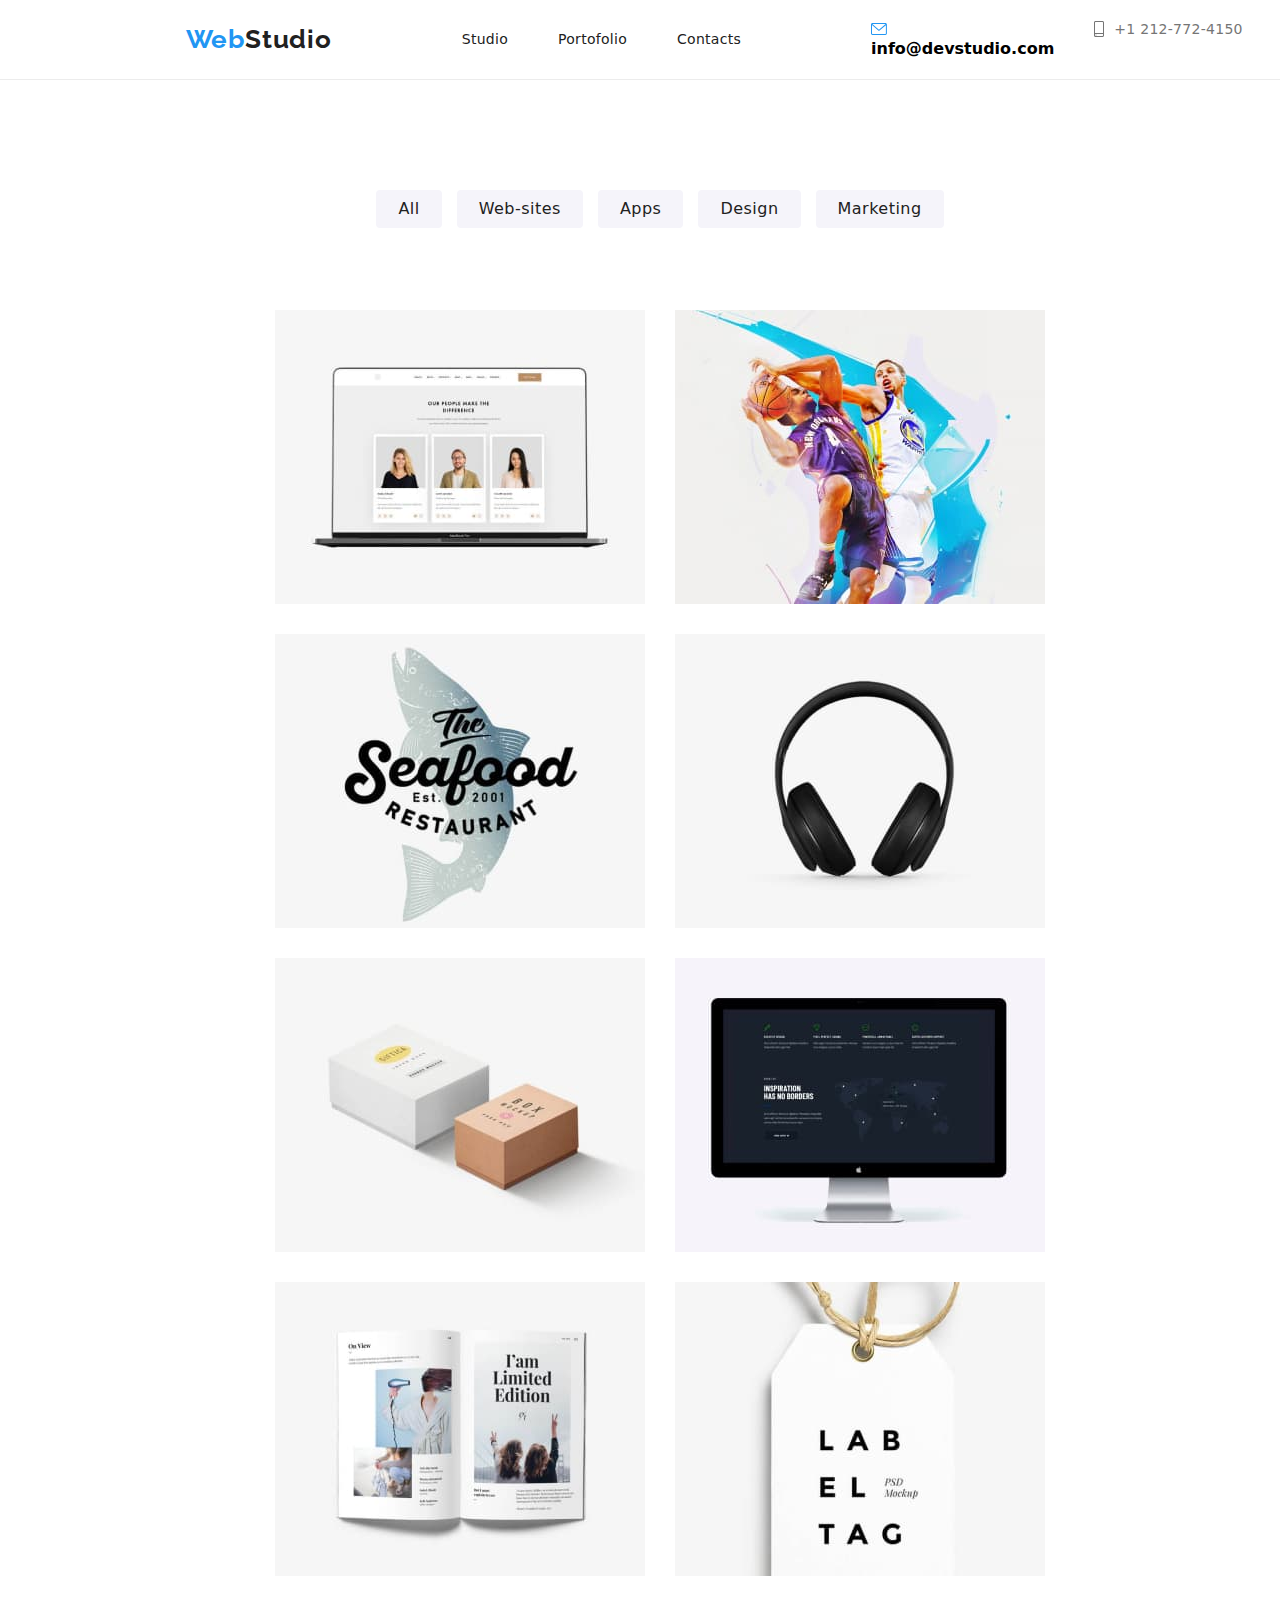
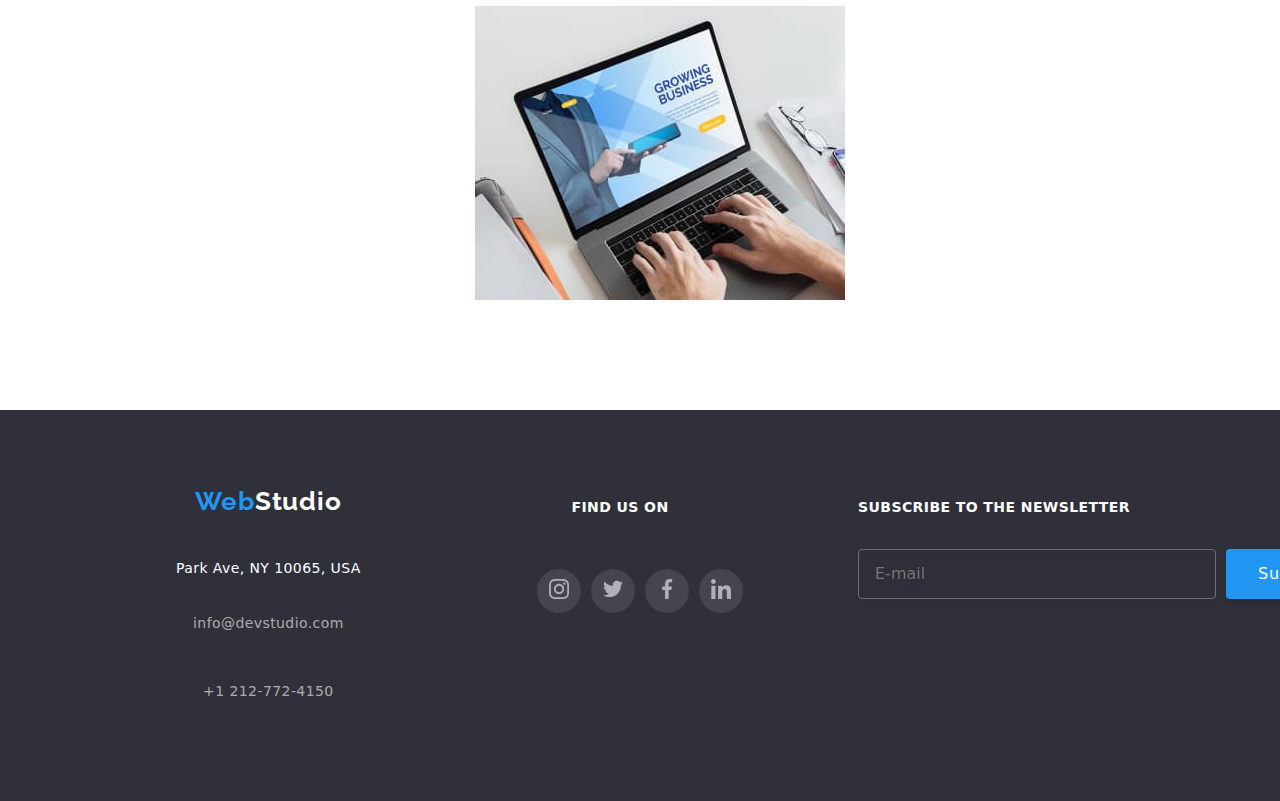
==== commit 449991d1: "update 6.2" ====
--- a/portofolio.html
+++ b/portofolio.html
@@ -46,11 +46,11 @@
       <section class="project-section section">
         <div class="project-section-button container">
           <ul class="project-section-button_list unstyled-list">
-              <li class="project-section-button_item-all"><button type="button" class="button-style">All</button></li>
-              <li class="project-section-button_item-web"><button type="button" class="button-style">Web-sites</button></li>
-              <li class="project-section-button_item-apps"><button type="button" class="button-style">Apps</button></li>
-              <li class="project-section-button_item-design"><button type="button" class="button-style">Design</button></li>
-              <li class="project-section-button_item-marketing"><button type="button" class="button-style">Marketing</button></li>
+              <li class="project-section-button_item"><button type="button" class="button-style">All</button></li>
+              <li class="project-section-button_item"><button type="button" class="button-style">Web-sites</button></li>
+              <li class="project-section-button_item"><button type="button" class="button-style">Apps</button></li>
+              <li class="project-section-button_item"><button type="button" class="button-style">Design</button></li>
+              <li class="project-section-button_item"><button type="button" class="button-style">Marketing</button></li>
           </ul>
         </div>
         <!--ProjectTypeSection-->
--- a/css/styles.css
+++ b/css/styles.css
@@ -41,6 +41,7 @@
   color: #212121;
   padding-top: 50px;
   padding-bottom: 94px;
+  display: flex;
 }
 
 .regular-section_subtitle {
@@ -62,6 +63,7 @@
 
 .regular-customer-section_item a {
   color: #afb1b8;
+  transition: color 250ms cubic-bezier(0.4, 0, 0.2, 1);
 }
 
 .regular-customer-section_item svg {
@@ -79,9 +81,8 @@
 .regular-customer-section_list {
   display: flex;
   gap: 30px;
-  padding-left: 215px;
-  padding-right: 215px;
-  align-items: center;
+  align-items: center;
+  justify-content: center;
 }
 .social-media_item svg {
   fill: currentColor;
@@ -383,6 +384,36 @@
   padding-bottom: 50px;
   flex-wrap: wrap;
   padding-top: 94px;
+}
+
+.project-section-button_item .button-style {
+  font-weight: 500;
+  font-size: 16px;
+  line-height: 1.6;
+  text-align: center;
+  letter-spacing: 0.03em;
+  color: #212121;
+  text-decoration: none;
+  background: #f5f4fa;
+  border-style: hidden;
+  border-radius: 4px;
+  padding: 6px 22px;
+  cursor: pointer;
+  transition: background-color, color 250ms cubic-bezier(0.4, 0, 0.2, 1);
+}
+
+.project-section-button_item .button-style:hover,
+.project-section-button_item .button-style:focus {
+  font-weight: 500;
+  font-size: 16px;
+  line-height: 1.6;
+  text-align: center;
+  letter-spacing: 0.03em;
+  color: #fff;
+  background: #2196f3;
+  box-shadow: 0px 3px 1px rgba(0, 0, 0, 0.1), 0px 1px 2px rgba(0, 0, 0, 0.08),
+    0px 2px 2px rgba(0, 0, 0, 0.12);
+  border-radius: 4px;
 }
 
 .project_logo:hover .overlay {
@@ -429,126 +460,6 @@
   padding-bottom: 94px;
 }
 
-.project-section-button_item-all {
-  font-size: 16px;
-  line-height: 2;
-  text-align: center;
-  letter-spacing: 0.06em;
-  color: #21212f;
-  padding: 0;
-  width: 120px;
-  height: 38px;
-  background: #f5f4fa;
-  cursor: pointer;
-  border-radius: 4px;
-  box-shadow: 0px 1px 3px rgba(0, 0, 0, 0.12), 0px 1px 1px rgba(0, 0, 0, 0.14),
-    0px 2px 1px rgba(0, 0, 0, 0.2);
-  border-radius: 0px 0px 4px 4px;
-}
-
-.project-section-button_item-all :hover,
-.project-section-button_item-all :focus {
-  transform: scale(1.05);
-  color: #2196f3;
-  transition: 250ms, cubic-bezier(0.4, 0, 0.2, 1);
-}
-
-.project-section-button_item-web {
-  font-size: 16px;
-  line-height: 2;
-  text-align: center;
-  letter-spacing: 0.06em;
-  color: #21212f;
-  padding: 0;
-  width: 120px;
-  height: 38px;
-  background: #f5f4fa;
-  cursor: pointer;
-  border-radius: 4px;
-  box-shadow: 0px 1px 3px rgba(0, 0, 0, 0.12), 0px 1px 1px rgba(0, 0, 0, 0.14),
-    0px 2px 1px rgba(0, 0, 0, 0.2);
-  border-radius: 0px 0px 4px 4px;
-}
-
-.project-section-button_item-web:hover,
-.project-section-button_item-web:focus {
-  transform: scale(1.05);
-  color: #2196f3;
-  transition: 250ms, cubic-bezier(0.4, 0, 0.2, 1);
-}
-
-.project-section-button_item-apps {
-  font-size: 16px;
-  line-height: 2;
-  text-align: center;
-  letter-spacing: 0.06em;
-  color: #21212f;
-  padding: 0;
-  width: 120px;
-  height: 38px;
-  background: #f5f4fa;
-  cursor: pointer;
-  border-radius: 4px;
-  box-shadow: 0px 1px 3px rgba(0, 0, 0, 0.12), 0px 1px 1px rgba(0, 0, 0, 0.14),
-    0px 2px 1px rgba(0, 0, 0, 0.2);
-  border-radius: 0px 0px 4px 4px;
-}
-
-.project-section-button_item-apps:hover,
-.project-section-button_item-apps:focus {
-  transform: scale(1.05);
-  color: #2196f3;
-  transition: 250ms, cubic-bezier(0.4, 0, 0.2, 1);
-}
-
-.project-section-button_item-design {
-  font-size: 16px;
-  line-height: 2;
-  text-align: center;
-  letter-spacing: 0.06em;
-  color: #21212f;
-  padding: 0;
-  width: 120px;
-  height: 38px;
-  background: #f5f4fa;
-  cursor: pointer;
-  border-radius: 4px;
-  box-shadow: 0px 1px 3px rgba(0, 0, 0, 0.12), 0px 1px 1px rgba(0, 0, 0, 0.14),
-    0px 2px 1px rgba(0, 0, 0, 0.2);
-  border-radius: 0px 0px 4px 4px;
-}
-
-.project-section-button_item-design :hover,
-.project-section-button_item-design :focus {
-  transform: scale(1.05);
-  color: #2196f3;
-  transition: 250ms, cubic-bezier(0.4, 0, 0.2, 1);
-}
-
-.project-section-button_item-marketing {
-  font-size: 16px;
-  line-height: 2;
-  text-align: center;
-  letter-spacing: 0.06em;
-  color: #21212f;
-  padding: 0;
-  width: 120px;
-  height: 38px;
-  background: #f5f4fa;
-  cursor: pointer;
-  border-radius: 4px;
-  box-shadow: 0px 1px 3px rgba(0, 0, 0, 0.12), 0px 1px 1px rgba(0, 0, 0, 0.14),
-    0px 2px 1px rgba(0, 0, 0, 0.2);
-  border-radius: 0px 0px 4px 4px;
-}
-
-.project-section-button_item-marketing :hover,
-.project-section-button_item-marketing :focus {
-  transform: scale(1.05);
-  color: #2196f3;
-  transition: 250ms, cubic-bezier(0.4, 0, 0.2, 1);
-}
-
 .top-contact_item a:hover,
 .top-contact_item a:focus {
   color: #2196f3;
@@ -669,13 +580,12 @@
 }
 
 .footer-subscribe_title {
+  font-size: 14px;
+  line-height: 1.1;
+  letter-spacing: 0.03em;
+  text-transform: uppercase;
+  color: #fff;
   font-style: normal;
-  font-weight: 700;
-  font-size: 14px;
-  line-height: 1.1;
-  letter-spacing: 0.03em;
-  text-transform: uppercase;
-  color: #ffffff;
   padding-bottom: 20px;
 }
 
@@ -722,6 +632,20 @@
   color: #fff;
 }
 
+.footer-subscribe {
+  justify-content: flex-start;
+  align-items: flex-start;
+}
+
+.footer-subscribe_form {
+  flex-direction: row;
+  gap: 10px;
+}
+
+.footer-subscribe_form button {
+  margin-top: 0px;
+}
+
 .footer-section_item .footer-contact-info {
   align-items: flex-start;
 }
@@ -760,6 +684,7 @@
 
 .footer-social-media_item a {
   color: #fff;
+  transition: background-color 250ms cubic-bezier(0.4, 0, 0.2, 1);
 }
 
 .footer-social-media_item {
@@ -778,7 +703,7 @@
   gap: 10px;
 }
 
-.footer-social-media-title {
+.footer-social-media_title {
   font-size: 14px;
   line-height: 1.1;
   letter-spacing: 0.03em;
@@ -838,14 +763,14 @@
 
 .footer-section_item {
   display: flex;
-  justify-content: center;
+
   width: 301px;
 }
 
 .footer-section_list {
   display: flex;
   flex-wrap: wrap;
-
+  justify-content: center;
   gap: 60px;
 }
 
@@ -887,7 +812,7 @@
 }
 
 .modal .modal-content h3 {
-  font-size: 20px;
+  font-size: 18px;
   line-height: 1.1;
   text-align: center;
   letter-spacing: 0.01em;
@@ -895,16 +820,17 @@
   margin-bottom: 12px;
 }
 
-.modal .modal-content .close-btn {
+.modal .modal-content .close-button {
   position: absolute;
   right: 0px;
-  width: 30px;
-  height: 30px;
-  display: flex;
-  justify-content: center;
-  align-items: center;
-  margin-top: -32px;
-  margin-right: 8px;
+  width: 28px;
+  height: 28px;
+  display: flex;
+  justify-content: center;
+  align-items: center;
+  text-align: center;
+  margin-top: -15px;
+  margin-right: 4px;
   background: #fff;
   border: 1px solid rgba(0, 0, 0, 0.1);
   border-radius: 50%;
@@ -912,8 +838,8 @@
   cursor: pointer;
 }
 
-.modal .modal-content .close-btn:hover,
-.modal .modal-content .close-btn:focus {
+.modal .modal-content .close-button:hover,
+.modal .modal-content .close-button:focus {
   color: #2196f3;
 }
 
@@ -1052,3 +978,13 @@
   margin: 0 auto;
   cursor: pointer;
 }
+
+.modal .modal-content {
+  max-width: 528px;
+  max-height: 581px;
+}
+
+.client-contact-form .terms {
+  font-size: 14px;
+  line-height: 1.7;
+}
